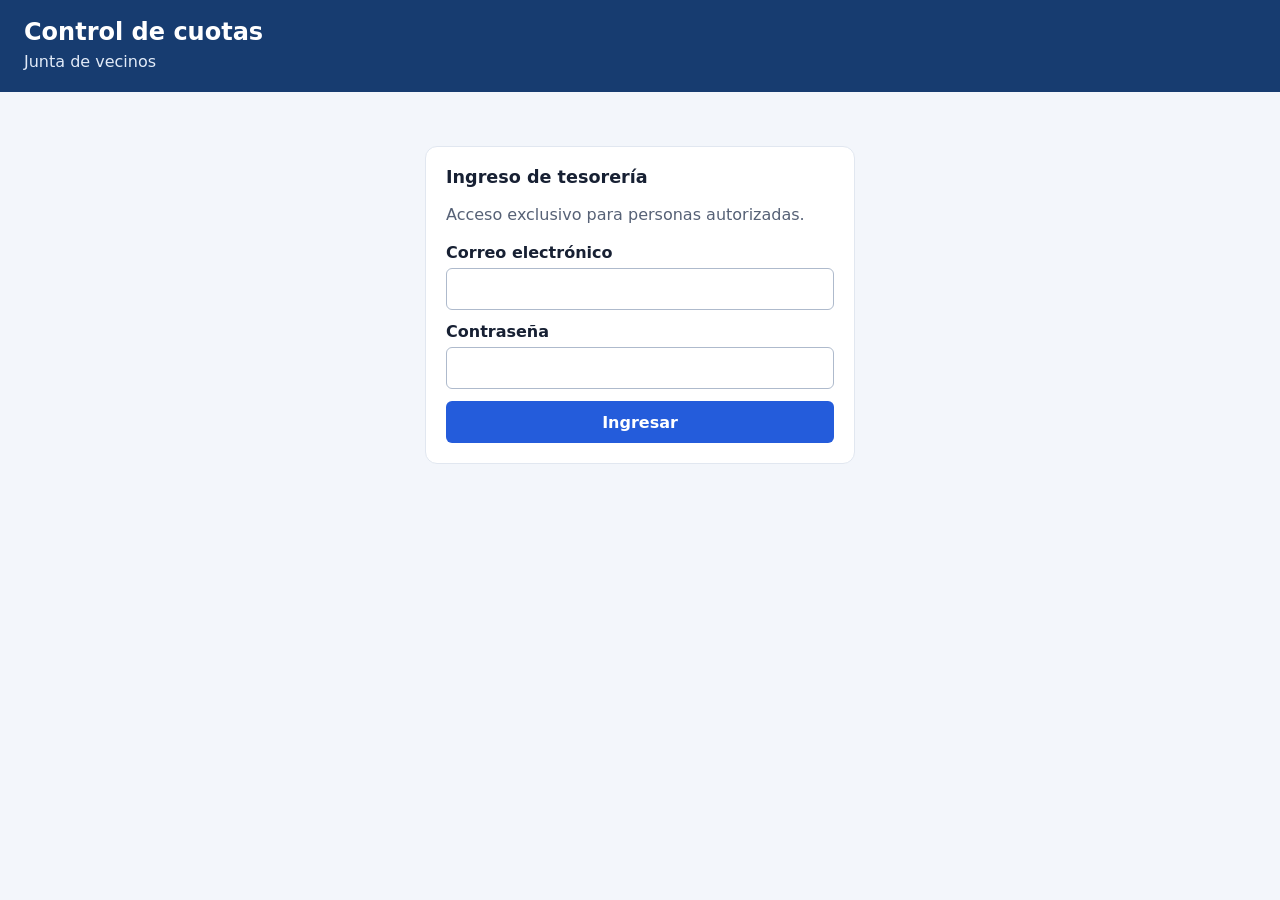
==== index.html @ c0045794 "Build private neighborhood dues tracker Co-authored-by: Copilot <223556219+Copilot@users.noreply.git" ====
<!doctype html>
<html lang="es">
<head>
  <meta charset="utf-8">
  <meta name="viewport" content="width=device-width, initial-scale=1">
  <title>Cuotas · Junta de vecinos</title>
  <link rel="stylesheet" href="styles.css">
  <script src="app.js" defer></script>
</head>
<body>
  <header><div><h1>Control de cuotas</h1><p>Junta de vecinos</p></div><button id="logout" class="secondary" hidden>Cerrar sesión</button></header>
  <main>
    <p id="message" role="status" aria-live="polite" hidden></p>
    <section id="login-section" class="card">
      <h2>Ingreso de tesorería</h2>
      <p>Acceso exclusivo para personas autorizadas.</p>
      <form id="login-form">
        <label>Correo electrónico<input name="email" type="email" autocomplete="username" required></label>
        <label>Contraseña<input name="password" type="password" autocomplete="current-password" required></label>
        <button type="submit">Ingresar</button>
      </form>
    </section>
    <div id="app" hidden>
      <div class="grid">
        <section class="card">
          <h2>Agregar vecino</h2>
          <form id="neighbor-form">
            <label>Nombre<input name="nombre" maxlength="100" required></label>
            <label>RUT<input name="rut" maxlength="30" required></label>
            <label>Mes de inicio de cobro<input name="inicio" type="month" min="2000-01" max="2100-12" required></label>
            <button type="submit">Guardar vecino</button>
          </form>
        </section>
        <section class="card">
          <h2>Cuota mensual por año</h2>
          <form id="fee-form">
            <label>Año<input name="anio" type="number" min="2000" max="2100" required></label>
            <label>Monto mensual en pesos<input name="monto" type="number" min="1" max="1000000000" step="1" required></label>
            <button type="submit">Guardar monto</button>
          </form>
          <p>El monto de un año no se puede cambiar después de registrar pagos para ese año.</p>
        </section>
        <section class="card">
          <h2>Registrar pago</h2>
          <form id="payment-form">
            <label>Vecino<select name="vecino" required></select></label>
            <label>Monto en pesos<input name="monto" type="number" min="1" max="1000000000" step="1" required></label>
            <label>Fecha de pago<input name="fecha" type="date" required></label>
            <button type="submit">Registrar pago</button>
          </form>
          <p>Se aplica a las cuotas pendientes más antiguas. Configura los años necesarios antes de aceptar pagos adelantados.</p>
        </section>
      </div>
      <section class="card">
        <div class="heading"><h2>Estado por año</h2><label>Año<input id="year" type="number" min="2000" max="2100" required></label></div>
        <p id="year-info"></p>
        <div class="table-wrap"><table><thead><tr><th>Vecino</th><th>RUT</th><th>Mes</th><th>Cuota</th><th>Pagado</th><th>Saldo</th><th>Estado</th></tr></thead><tbody id="dues"></tbody></table></div>
      </section>
      <section class="card">
        <h2>Historial de pagos</h2>
        <p>Incluye pagos hechos en el año seleccionado o aplicados a sus cuotas. Los pagos anulados permanecen en el historial.</p>
        <div class="table-wrap"><table><thead><tr><th>Fecha</th><th>Vecino</th><th>Monto</th><th>Aplicación</th><th>Estado</th><th>Acción</th></tr></thead><tbody id="payments"></tbody></table></div>
      </section>
    </div>
  </main>
</body>
</html>
---- styles.css ----
:root { font-family: system-ui, sans-serif; color: #172033; background: #f3f6fb; }
* { box-sizing: border-box; }
body { margin: 0; }
header { background: #173c70; color: white; padding: 18px max(24px, calc((100% - 1300px)/2)); display: flex; justify-content: space-between; align-items: center; gap: 20px; }
h1 { margin: 0; font-size: 1.5rem; } header p { margin: 4px 0 0; }
main { max-width: 1348px; margin: auto; padding: 24px; }
h2 { font-size: 1.1rem; margin: 0 0 16px; }
p { color: #566176; line-height: 1.5; } header p { color: #e2ebf8; }
.card { background: white; border: 1px solid #e1e7f0; border-radius: 12px; padding: 20px; margin-bottom: 20px; }
#login-section { max-width: 430px; margin: 30px auto; }
.grid { display: grid; grid-template-columns: repeat(auto-fit, minmax(min(100%, 300px), 1fr)); gap: 20px; }
form { display: grid; gap: 12px; } label { display: grid; gap: 6px; font-weight: 600; }
input, select, button { font: inherit; border-radius: 6px; min-height: 42px; }
input, select { width: 100%; padding: 8px; border: 1px solid #aebacc; }
button { padding: 8px 14px; border: 0; background: #245cdb; color: white; font-weight: 600; cursor: pointer; }
button:hover { background: #174bbd; } button:disabled { opacity: .6; cursor: wait; }
button.secondary { background: white; color: #173c70; }
button.danger { background: #a42727; min-height: 34px; }
input:focus-visible, select:focus-visible, button:focus-visible { outline: 3px solid #93b7ff; outline-offset: 2px; }
.heading { display: flex; flex-wrap: wrap; align-items: center; justify-content: space-between; gap: 12px; }
.heading label { display: flex; align-items: center; gap: 8px; }.heading input { width: 110px; }
.table-wrap { overflow-x: auto; } table { width: 100%; border-collapse: collapse; text-align: left; }
th, td { padding: 10px; border-bottom: 1px solid #e1e7f0; white-space: nowrap; } th { background: #f6f8fb; }
#message { padding: 12px; border-radius: 6px; background: #e8f5ed; color: #21643b; }
#message.error { background: #fff0ef; color: #a42620; }
[hidden] { display: none !important; }
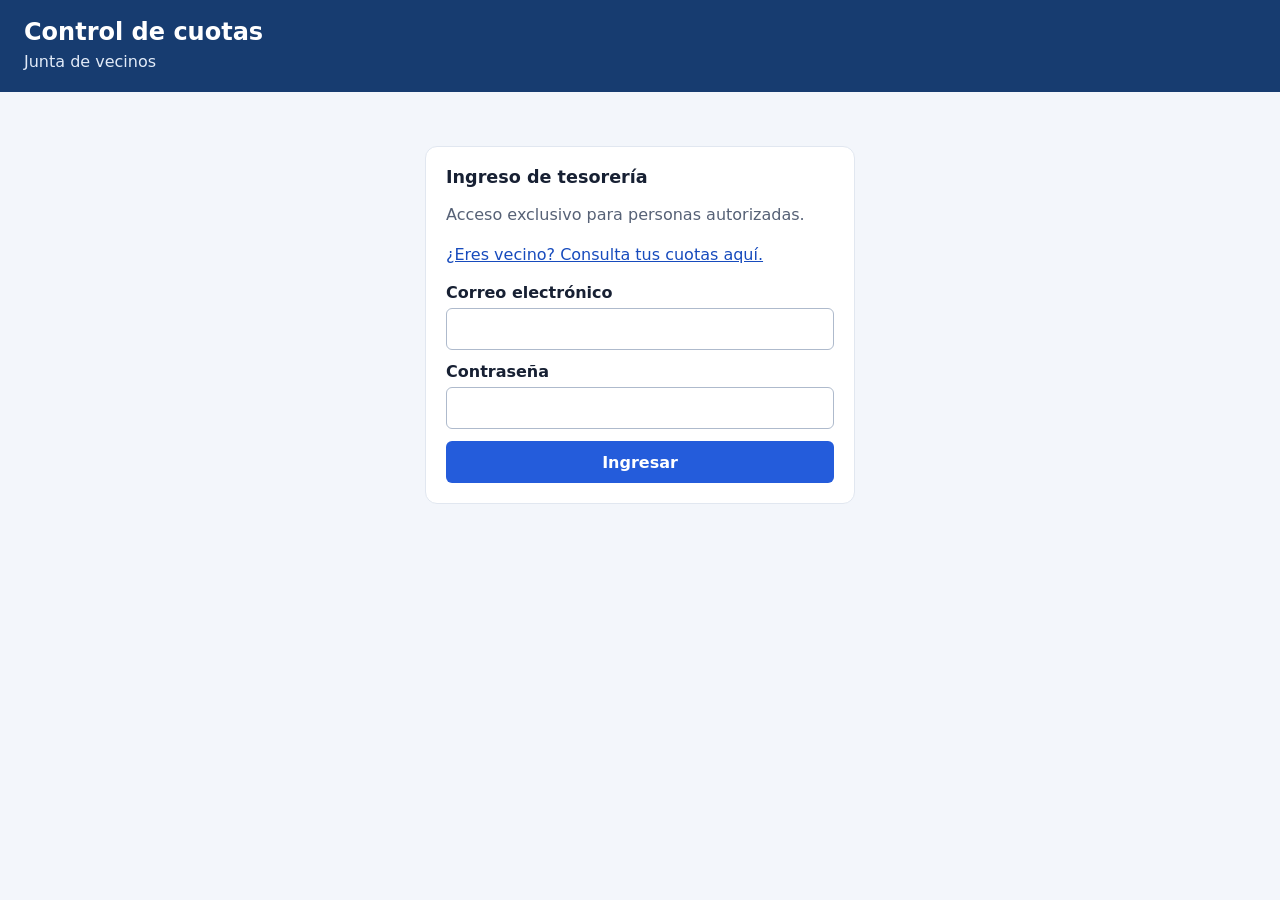
==== commit 21046812: "Add private neighbor payment portal Co-authored-by: Copilot <223556219+Copilot@users.noreply.github." ====
--- a/index.html
+++ b/index.html
@@ -14,6 +14,7 @@
     <section id="login-section" class="card">
       <h2>Ingreso de tesorería</h2>
       <p>Acceso exclusivo para personas autorizadas.</p>
+      <p><a href="vecinos.html">¿Eres vecino? Consulta tus cuotas aquí.</a></p>
       <form id="login-form">
         <label>Correo electrónico<input name="email" type="email" autocomplete="username" required></label>
         <label>Contraseña<input name="password" type="password" autocomplete="current-password" required></label>
--- a/styles.css
+++ b/styles.css
@@ -16,6 +16,12 @@
 button:hover { background: #174bbd; } button:disabled { opacity: .6; cursor: wait; }
 button.secondary { background: white; color: #173c70; }
 button.danger { background: #a42727; min-height: 34px; }
+a { color: #174bbd; }
+nav { display: flex; align-items: center; gap: 18px; }
+nav a { color: white; }
+.status { font-size: 1.15rem; font-weight: 750; color: #21643b; }
+.status.overdue { color: #a42620; }
+.history-heading { margin-top: 28px; }
 input:focus-visible, select:focus-visible, button:focus-visible { outline: 3px solid #93b7ff; outline-offset: 2px; }
 .heading { display: flex; flex-wrap: wrap; align-items: center; justify-content: space-between; gap: 12px; }
 .heading label { display: flex; align-items: center; gap: 8px; }.heading input { width: 110px; }
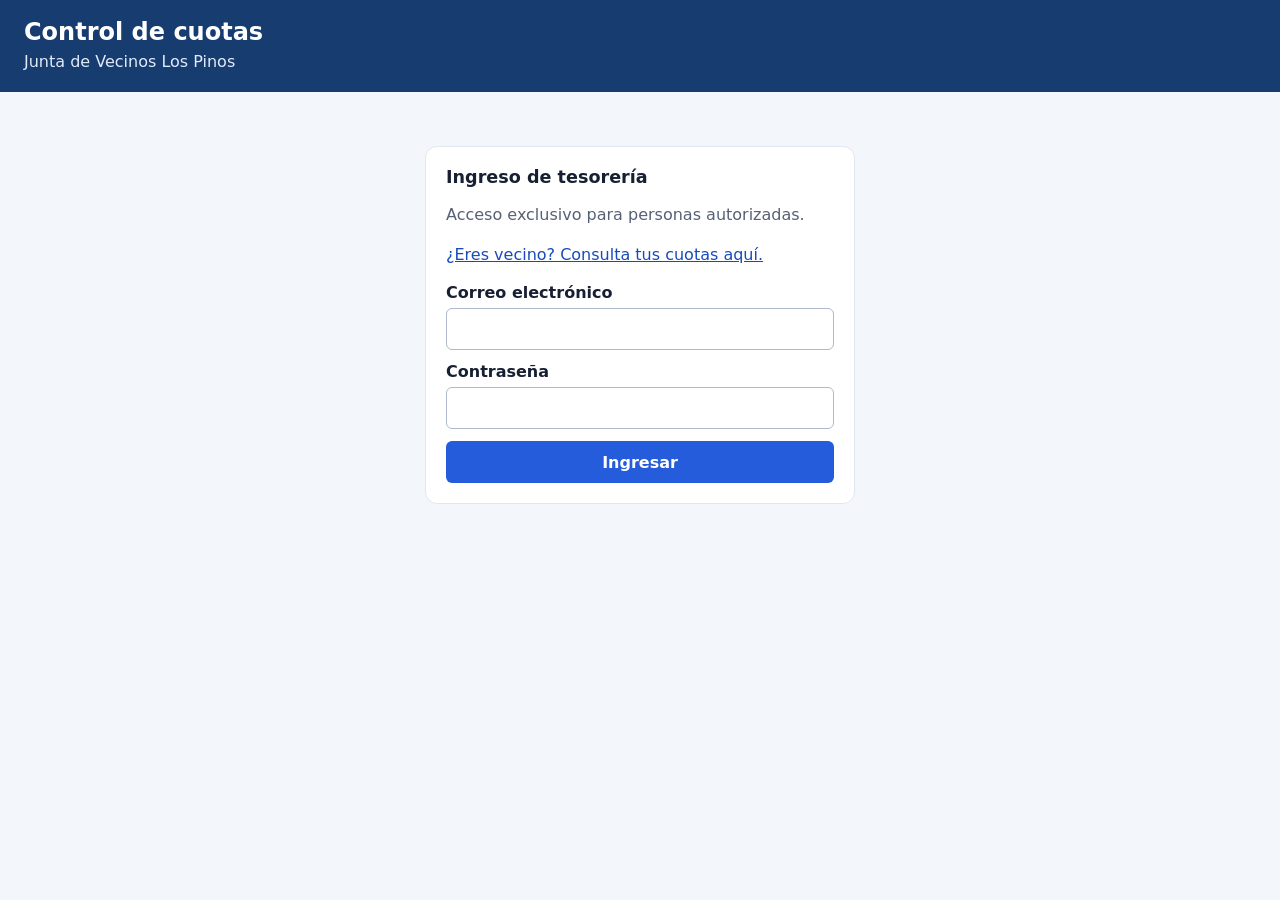
==== commit 2bb5eb2c: "Mostrar el nombre Junta de Vecinos Los Pinos Co-authored-by: Copilot <223556219+Copilot@users.norepl" ====
--- a/index.html
+++ b/index.html
@@ -3,12 +3,12 @@
 <head>
   <meta charset="utf-8">
   <meta name="viewport" content="width=device-width, initial-scale=1">
-  <title>Cuotas · Junta de vecinos</title>
+  <title>Cuotas · Junta de Vecinos Los Pinos</title>
   <link rel="stylesheet" href="styles.css">
   <script src="app.js" defer></script>
 </head>
 <body>
-  <header><div><h1>Control de cuotas</h1><p>Junta de vecinos</p></div><button id="logout" class="secondary" hidden>Cerrar sesión</button></header>
+  <header><div><h1>Control de cuotas</h1><p>Junta de Vecinos Los Pinos</p></div><button id="logout" class="secondary" hidden>Cerrar sesión</button></header>
   <main>
     <p id="message" role="status" aria-live="polite" hidden></p>
     <section id="login-section" class="card">
@@ -22,16 +22,82 @@
       </form>
     </section>
     <div id="app" hidden>
-      <div class="grid">
+      <nav id="treasury-menu" aria-label="Menú de tesorería">
+        <button type="button" class="menu-link active" data-view="dashboard" aria-current="page">Inicio</button>
+        <button type="button" class="menu-link" data-view="neighbors">Vecinos</button>
+        <button type="button" class="menu-link" data-view="payments">Pagos</button>
+        <button type="button" class="menu-link" data-view="dues">Cuotas</button>
+        <button type="button" class="menu-link" data-view="access">Acceso vecinos</button>
+      </nav>
+      <section id="view-dashboard" class="view">
         <section class="card">
-          <h2>Agregar vecino</h2>
+          <div class="heading">
+            <div><h2>Resumen de tesorería</h2><p>Estado del año seleccionado</p></div>
+            <label>Año<input id="year" type="number" min="2000" max="2100" required></label>
+          </div>
+          <div class="summary-grid">
+            <article class="summary-card">
+              <span>Vecinos registrados</span>
+              <strong id="summary-neighbors">—</strong>
+              <small>En el registro de tesorería</small>
+            </article>
+            <article class="summary-card">
+              <span>Cuotas pagadas</span>
+              <strong id="summary-paid">—</strong>
+              <small>Aplicado a cuotas del año</small>
+            </article>
+            <article class="summary-card">
+              <span>Deuda pendiente</span>
+              <strong id="summary-debt">—</strong>
+              <small>Saldo del año completo, incluidos meses futuros</small>
+            </article>
+          </div>
+          <p id="summary-info" aria-live="polite"></p>
+        </section>
+      </section>
+      <section id="view-neighbors" class="view" hidden>
+        <section class="card">
+          <h2 id="neighbor-form-title">Agregar vecino</h2>
           <form id="neighbor-form">
             <label>Nombre<input name="nombre" maxlength="100" required></label>
             <label>RUT<input name="rut" maxlength="30" required></label>
             <label>Mes de inicio de cobro<input name="inicio" type="month" min="2000-01" max="2100-12" required></label>
-            <button type="submit">Guardar vecino</button>
+            <button type="submit" id="neighbor-submit">Guardar vecino</button>
+            <button type="button" id="neighbor-cancel" class="outline" hidden>Cancelar modificación</button>
           </form>
         </section>
+        <section class="card">
+          <h2>Vecinos registrados</h2>
+          <p id="neighbors-empty" hidden>No hay vecinos registrados.</p>
+          <div class="table-wrap">
+            <table>
+              <thead><tr><th>Nombre</th><th>RUT</th><th>Inicio de cobro</th><th>Acción</th></tr></thead>
+              <tbody id="neighbors-list"></tbody>
+            </table>
+          </div>
+        </section>
+      </section>
+      <section id="view-payments" class="view" hidden>
+        <section class="card">
+          <h2>Registrar pago</h2>
+          <form id="payment-form">
+            <label>Vecino<select name="vecino" required></select></label>
+            <label>Monto en pesos<input name="monto" type="number" min="1" max="1000000000" step="1" required></label>
+            <label>Fecha de pago<input name="fecha" type="date" required></label>
+            <button type="submit">Registrar pago</button>
+          </form>
+          <p>Se aplica a las cuotas pendientes más antiguas. Configura los años necesarios antes de aceptar pagos adelantados.</p>
+        </section>
+        <section class="card">
+          <h2>Historial de pagos</h2>
+          <p>Consulta todos los pagos de un vecino, incluidos los anulados.</p>
+          <label>Buscar vecino por nombre<input id="history-search" type="search" autocomplete="off" placeholder="Escribe un nombre"></label>
+          <label>Seleccionar vecino<select id="history-neighbor"><option value="">Selecciona un vecino</option></select></label>
+          <p id="history-status" aria-live="polite">Selecciona un vecino para ver sus pagos.</p>
+          <div class="table-wrap"><table><thead><tr><th>Fecha</th><th>Vecino</th><th>Monto</th><th>Aplicación</th><th>Estado</th><th>Acción</th></tr></thead><tbody id="payments"></tbody></table></div>
+        </section>
+      </section>
+      <section id="view-dues" class="view" hidden>
         <section class="card">
           <h2>Cuota mensual por año</h2>
           <form id="fee-form">
@@ -42,25 +108,22 @@
           <p>El monto de un año no se puede cambiar después de registrar pagos para ese año.</p>
         </section>
         <section class="card">
-          <h2>Registrar pago</h2>
-          <form id="payment-form">
-            <label>Vecino<select name="vecino" required></select></label>
-            <label>Monto en pesos<input name="monto" type="number" min="1" max="1000000000" step="1" required></label>
-            <label>Fecha de pago<input name="fecha" type="date" required></label>
-            <button type="submit">Registrar pago</button>
+          <div class="heading"><h2>Estado por año</h2><label>Año<input id="year-table" type="number" min="2000" max="2100" required></label></div>
+          <p id="year-info"></p>
+          <div class="table-wrap"><table><thead><tr><th>Vecino</th><th>RUT</th><th>Mes</th><th>Cuota</th><th>Pagado</th><th>Saldo</th><th>Estado</th></tr></thead><tbody id="dues"></tbody></table></div>
+        </section>
+      </section>
+      <section id="view-access" class="view" hidden>
+        <section class="card">
+          <h2>Clave común de vecinos</h2>
+          <p>Todos los vecinos usarán esta clave junto con su RUT. La clave anterior dejará de servir para nuevos ingresos.</p>
+          <form id="portal-password-form">
+            <label>Nueva clave común<input name="password" type="password" minlength="8" maxlength="72" autocomplete="new-password" required></label>
+            <label>Repetir nueva clave<input name="confirmation" type="password" minlength="8" maxlength="72" autocomplete="new-password" required></label>
+            <button type="submit">Cambiar clave común</button>
           </form>
-          <p>Se aplica a las cuotas pendientes más antiguas. Configura los años necesarios antes de aceptar pagos adelantados.</p>
+          <p>Comunica la nueva clave a los vecinos. Sus cuentas de tesorería no cambian.</p>
         </section>
-      </div>
-      <section class="card">
-        <div class="heading"><h2>Estado por año</h2><label>Año<input id="year" type="number" min="2000" max="2100" required></label></div>
-        <p id="year-info"></p>
-        <div class="table-wrap"><table><thead><tr><th>Vecino</th><th>RUT</th><th>Mes</th><th>Cuota</th><th>Pagado</th><th>Saldo</th><th>Estado</th></tr></thead><tbody id="dues"></tbody></table></div>
-      </section>
-      <section class="card">
-        <h2>Historial de pagos</h2>
-        <p>Incluye pagos hechos en el año seleccionado o aplicados a sus cuotas. Los pagos anulados permanecen en el historial.</p>
-        <div class="table-wrap"><table><thead><tr><th>Fecha</th><th>Vecino</th><th>Monto</th><th>Aplicación</th><th>Estado</th><th>Acción</th></tr></thead><tbody id="payments"></tbody></table></div>
       </section>
     </div>
   </main>
--- a/styles.css
+++ b/styles.css
@@ -15,13 +15,26 @@
 button { padding: 8px 14px; border: 0; background: #245cdb; color: white; font-weight: 600; cursor: pointer; }
 button:hover { background: #174bbd; } button:disabled { opacity: .6; cursor: wait; }
 button.secondary { background: white; color: #173c70; }
+button.outline { background: #e8effa; color: #173c70; }
+button.outline:hover { background: #d7e5fa; }
 button.danger { background: #a42727; min-height: 34px; }
 a { color: #174bbd; }
 nav { display: flex; align-items: center; gap: 18px; }
 nav a { color: white; }
+#treasury-menu { gap: 8px; overflow-x: auto; margin: 0 0 20px; padding: 6px; background: white; border: 1px solid #e1e7f0; border-radius: 10px; }
+#treasury-menu .menu-link { flex: 0 0 auto; color: #33415c; background: transparent; }
+#treasury-menu .menu-link:hover, #treasury-menu .menu-link.active { color: #173c70; background: #e8effa; }
+.view { min-width: 0; }
+.summary-grid { display: grid; grid-template-columns: repeat(auto-fit, minmax(min(100%, 220px), 1fr)); gap: 14px; margin-top: 20px; }
+.summary-card { display: grid; gap: 8px; min-height: 132px; padding: 18px; border: 1px solid #e1e7f0; border-radius: 10px; background: #f8faff; }
+.summary-card span { color: #566176; font-weight: 650; }
+.summary-card strong { color: #173c70; font-size: clamp(1.5rem, 3vw, 2rem); overflow-wrap: anywhere; }
+.summary-card small { color: #66738a; line-height: 1.4; }
 .status { font-size: 1.15rem; font-weight: 750; color: #21643b; }
 .status.overdue { color: #a42620; }
 .history-heading { margin-top: 28px; }
+#view-payments #history-neighbor { margin-bottom: 4px; }
+#view-payments label + label { margin-top: 12px; }
 input:focus-visible, select:focus-visible, button:focus-visible { outline: 3px solid #93b7ff; outline-offset: 2px; }
 .heading { display: flex; flex-wrap: wrap; align-items: center; justify-content: space-between; gap: 12px; }
 .heading label { display: flex; align-items: center; gap: 8px; }.heading input { width: 110px; }
@@ -29,4 +42,8 @@
 th, td { padding: 10px; border-bottom: 1px solid #e1e7f0; white-space: nowrap; } th { background: #f6f8fb; }
 #message { padding: 12px; border-radius: 6px; background: #e8f5ed; color: #21643b; }
 #message.error { background: #fff0ef; color: #a42620; }
+@media (max-width: 600px) {
+  main { padding: 16px; }
+  #treasury-menu { margin-right: -4px; }
+}
 [hidden] { display: none !important; }
